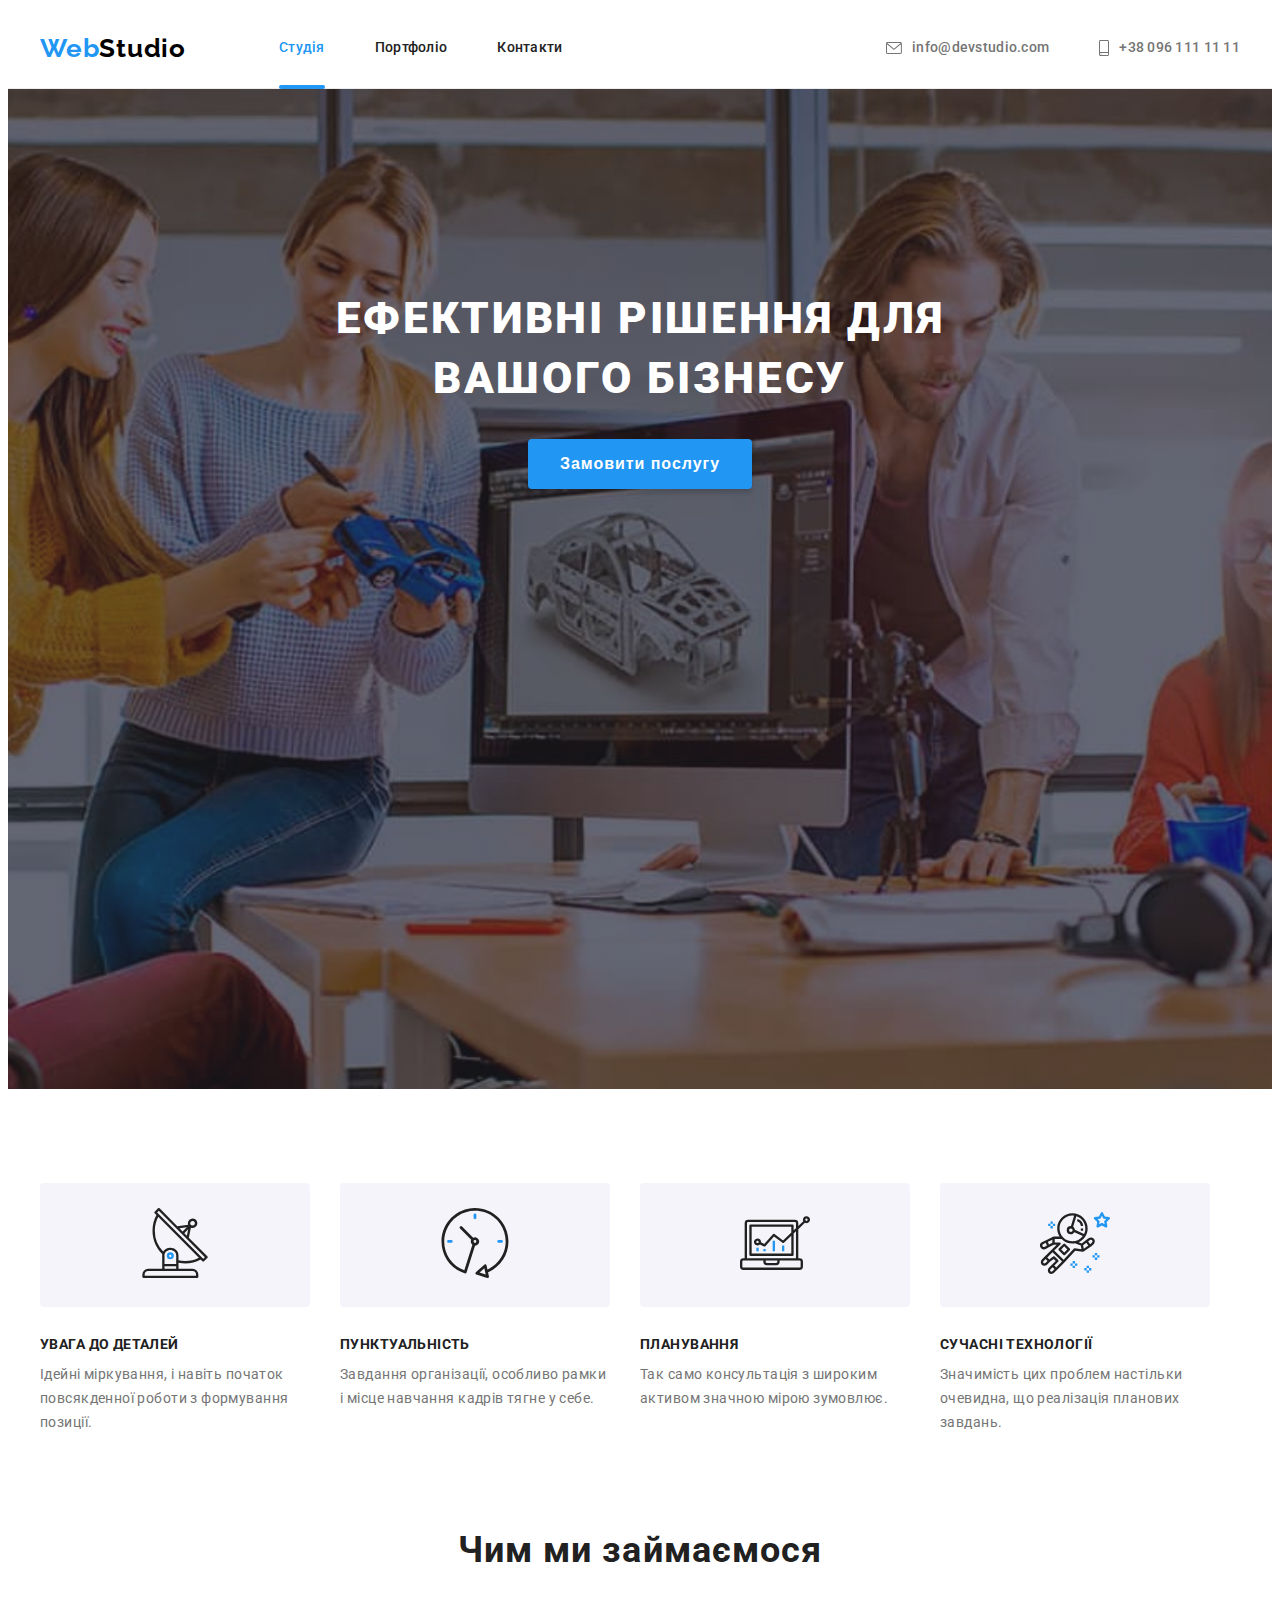
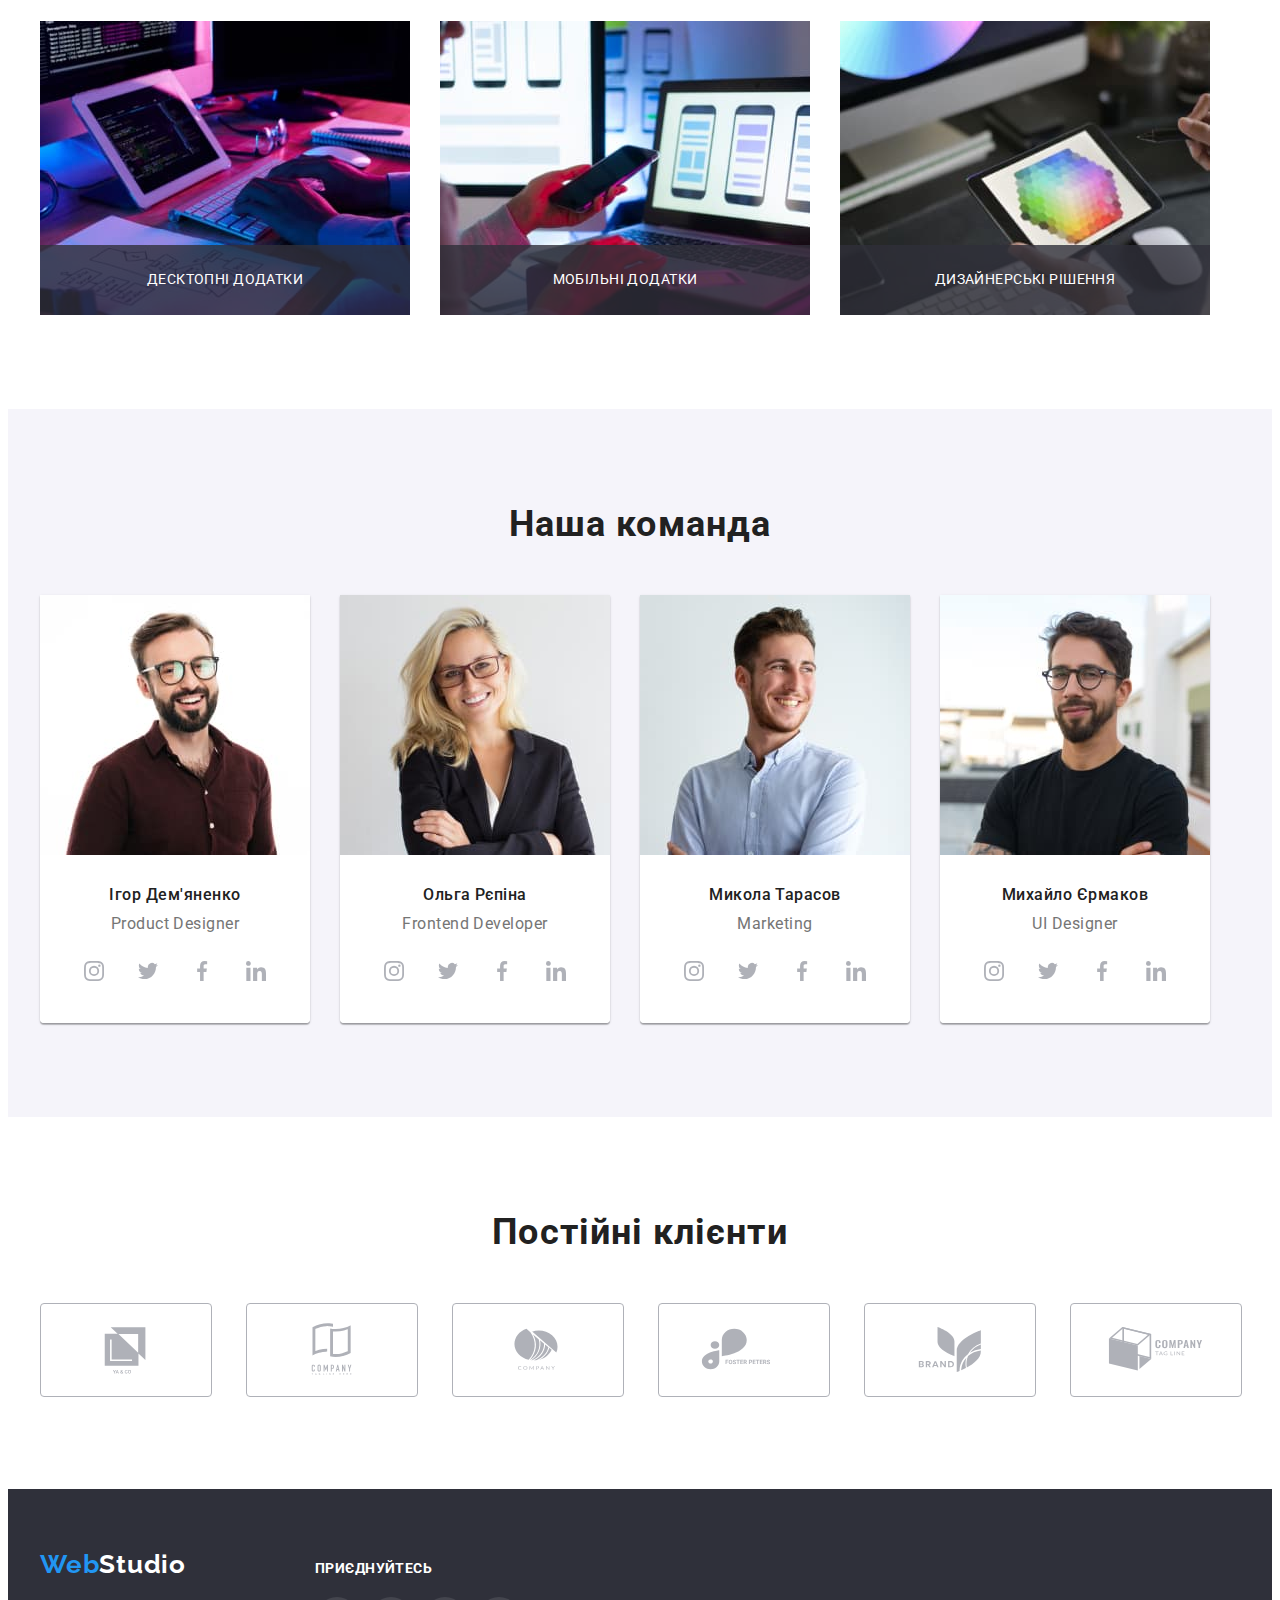
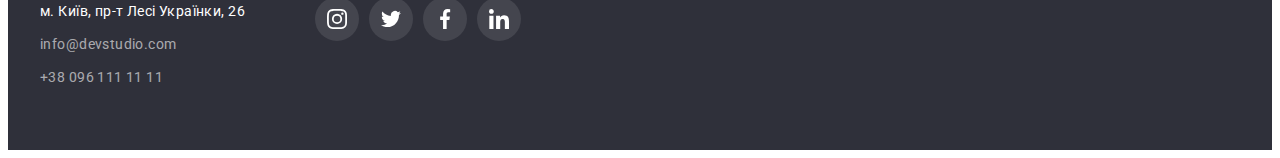
==== index.html @ 88d9680d "Clone HW 05" ====
<!DOCTYPE html>
<html lang="uk">
  <head>
    <meta charset="UTF-8" />
    <meta http-equiv="X-UA-Compatible" content="IE=edge" />
    <meta name="viewport" content="width=device-width, initial-scale=1.0" />
    <title>Студія</title>
    <link rel="preconnect" href="https://fonts.googleapis.com" />
    <link rel="preconnect" href="https://fonts.gstatic.com" crossorigin />
    <link href="https://fonts.googleapis.com/css2?family=Raleway:wght@700&family=Roboto:wght@400;500;700;900&display=swap" rel="stylesheet" />
    <link
      rel="stylesheet"
      href="https://cdnjs.cloudflare.com/ajax/libs/modern-normalize/1.1.0/modern-normalize.min.css"
      integrity="sha512-wpPYUAdjBVSE4KJnH1VR1HeZfpl1ub8YT/NKx4PuQ5NmX2tKuGu6U/JRp5y+Y8XG2tV+wKQpNHVUX03MfMFn9Q=="
      crossorigin="anonymous"
      referrerpolicy="no-referrer"
    />
    <link rel="stylesheet" href="./css/styles.css" />
  </head>

  <body>
    <header class="header">
      <div class="container">
        <!-- logo -->
        <a class="logo link" href="./index.html">Web<span class="logo-header">Studio</span></a>

        <!-- navigation -->
        <nav class="nav">
          <ul class="nav-list list">
            <li class="nav-item"><a class="nav-link link current" href="./index.html">Студія</a></li>
            <li class="nav-item"><a class="nav-link link" href="./portfolio.html">Портфоліо</a></li>
            <li class="nav-item"><a class="nav-link link" href="">Контакти</a></li>
          </ul>
        </nav>
        <ul class="contact-list list">
          <li class="contact-item">
            <a class="contact-link link" href="mailto:info@devstudio.com">
              <svg class="contact-icon" width="16" height="12">
                <use href="./images/icons.svg#icon-mail"></use>
              </svg>
              info@devstudio.com</a
            >
          </li>
          <li class="contact-item">
            <a class="contact-link link" href="tel:+380961111111">
              <svg class="contact-icon" width="10" height="16">
                <use href="./images/icons.svg#icon-smartphone"></use>
              </svg>
              +38 096 111 11 11</a
            >
          </li>
        </ul>
      </div>
    </header>

    <main>
      <!--hero-->
      <section class="hero">
        <div class="container">
          <h1 class="hero-title">Ефективні рішення для вашого бізнесу</h1>
          <button class="hero-btn" type="button" data-modal-open>Замовити послугу</button>
        </div>
      </section>

      <!-- advantages -->
      <section class="adv">
        <div class="container">
          <h2 class="visually-hidden">Переваги</h2>
          <ul class="adv-list list">
            <li class="adv-item">
              <div class="adv-icon-wrap">
                <svg class="adv-icon" width="70" height="70">
                  <use href="./images/icons.svg#icon-antenna"></use>
                </svg>
              </div>
              <h3 class="adv-subtitle">УВАГА ДО ДЕТАЛЕЙ</h3>
              <p class="adv-text">Ідейні міркування, і навіть початок повсякденної роботи з формування позиції.</p>
            </li>
            <li class="adv-item">
              <div class="adv-icon-wrap">
                <svg class="adv-icon" width="70" height="70">
                  <use href="./images/icons.svg#icon-clock"></use>
                </svg>
              </div>
              <h3 class="adv-subtitle">ПУНКТУАЛЬНІСТЬ</h3>
              <p class="adv-text">Завдання організації, особливо рамки і місце навчання кадрів тягне у себе.</p>
            </li>
            <li class="adv-item">
              <div class="adv-icon-wrap">
                <svg class="adv-icon" width="70" height="70">
                  <use href="./images/icons.svg#icon-diagram"></use>
                </svg>
              </div>
              <h3 class="adv-subtitle">ПЛАНУВАННЯ</h3>
              <p class="adv-text">Так само консультація з широким активом значною мірою зумовлює.</p>
            </li>
            <li class="adv-item">
              <div class="adv-icon-wrap">
                <svg class="adv-icon" width="70" height="70">
                  <use href="./images/icons.svg#icon-astronaut"></use>
                </svg>
              </div>
              <h3 class="adv-subtitle">СУЧАСНІ ТЕХНОЛОГІЇ</h3>
              <p class="adv-text">Значимість цих проблем настільки очевидна, що реалізація планових завдань.</p>
            </li>
          </ul>
        </div>
      </section>

      <!-- work -->
      <section class="work">
        <div class="container">
          <h2 class="work-title">Чим ми займаємося</h2>
          <ul class="work-list list">
            <li class="work-item">
              <p class="work-subtitle">Десктопні додатки</p>
              <img class="work-img" src="./images/desktop.jpg" alt="Десктопні додатки" width="370" height="294" />
            </li>
            <li class="work-item">
              <p class="work-subtitle">Мобільні додатки</p>
              <img class="work-img" src="./images/mobile.jpg" alt="Мобільні додатки" width="370" height="294" />
            </li>
            <li class="work-item">
              <p class="work-subtitle">Дизайнерські рішення</p>
              <img class="work-img" src="./images/design.jpg" alt="Дизайнерські рішення" width="370" height="294" />
            </li>
          </ul>
        </div>
      </section>

      <!-- team -->
      <section class="team">
        <div class="container">
          <h2 class="team-title">Наша команда</h2>
          <ul class="team-list list">
            <li class="team-item">
              <img class="team-img" src="./images/teammate_1.jpg" alt="Ігор Дем'яненко" width="270" height="260" />
              <div class="team-item-group">
                <h3 class="team-subtitle">Ігор Дем'яненко</h3>
                <p class="team-text">Product Designer</p>
                <ul class="social-list list">
                  <li class="social-item">
                    <a href="" class="social-link link" target="_blank" rel="noopener noreferrer">
                      <svg class="social-icon" width="20" height="20">
                        <use href="./images/icons.svg#icon-instagram"></use>
                      </svg>
                    </a>
                  </li>
                  <li class="social-item">
                    <a href="" class="social-link link" target="_blank" rel="noopener noreferrer">
                      <svg class="social-icon" width="20" height="20">
                        <use href="./images/icons.svg#icon-twitter"></use>
                      </svg>
                    </a>
                  </li>
                  <li class="social-item">
                    <a href="" class="social-link link" target="_blank" rel="noopener noreferrer">
                      <svg class="social-icon" width="20" height="20">
                        <use href="./images/icons.svg#icon-facebook"></use>
                      </svg>
                    </a>
                  </li>
                  <li class="social-item">
                    <a href="" class="social-link link" target="_blank" rel="noopener noreferrer">
                      <svg class="social-icon" width="20" height="20">
                        <use href="./images/icons.svg#icon-linkedin"></use>
                      </svg>
                    </a>
                  </li>
                </ul>
              </div>
            </li>
            <li class="team-item">
              <img class="team-img" src="./images/teammate_2.jpg" alt="Ольга Рєпіна" width="270" height="260" />
              <div class="team-item-group">
                <h3 class="team-subtitle">Ольга Рєпіна</h3>
                <p class="team-text">Frontend Developer</p>
                <ul class="social-list list">
                  <li class="social-item">
                    <a href="" class="social-link link" target="_blank" rel="noopener noreferrer">
                      <svg class="social-icon" width="20" height="20">
                        <use href="./images/icons.svg#icon-instagram"></use>
                      </svg>
                    </a>
                  </li>
                  <li class="social-item">
                    <a href="" class="social-link link" target="_blank" rel="noopener noreferrer">
                      <svg class="social-icon" width="20" height="20">
                        <use href="./images/icons.svg#icon-twitter"></use>
                      </svg>
                    </a>
                  </li>
                  <li class="social-item">
                    <a href="" class="social-link link" target="_blank" rel="noopener noreferrer">
                      <svg class="social-icon" width="20" height="20">
                        <use href="./images/icons.svg#icon-facebook"></use>
                      </svg>
                    </a>
                  </li>
                  <li class="social-item">
                    <a href="" class="social-link link" target="_blank" rel="noopener noreferrer">
                      <svg class="social-icon" width="20" height="20">
                        <use href="./images/icons.svg#icon-linkedin"></use>
                      </svg>
                    </a>
                  </li>
                </ul>
              </div>
            </li>
            <li class="team-item">
              <img class="team-img" src="./images/teammate_3.jpg" alt="Микола Тарасов" width="270" height="260" />
              <div class="team-item-group">
                <h3 class="team-subtitle">Микола Тарасов</h3>
                <p class="team-text">Marketing</p>
                <ul class="social-list list">
                  <li class="social-item">
                    <a href="" class="social-link link" target="_blank" rel="noopener noreferrer">
                      <svg class="social-icon" width="20" height="20">
                        <use href="./images/icons.svg#icon-instagram"></use>
                      </svg>
                    </a>
                  </li>
                  <li class="social-item">
                    <a href="" class="social-link link" target="_blank" rel="noopener noreferrer">
                      <svg class="social-icon" width="20" height="20">
                        <use href="./images/icons.svg#icon-twitter"></use>
                      </svg>
                    </a>
                  </li>
                  <li class="social-item">
                    <a href="" class="social-link link" target="_blank" rel="noopener noreferrer">
                      <svg class="social-icon" width="20" height="20">
                        <use href="./images/icons.svg#icon-facebook"></use>
                      </svg>
                    </a>
                  </li>
                  <li class="social-item">
                    <a href="" class="social-link link" target="_blank" rel="noopener noreferrer">
                      <svg class="social-icon" width="20" height="20">
                        <use href="./images/icons.svg#icon-linkedin"></use>
                      </svg>
                    </a>
                  </li>
                </ul>
              </div>
            </li>
            <li class="team-item">
              <img class="team-img" src="./images/teammate_4.jpg" alt="Михайло Єрмаков" width="270" height="260" />
              <div class="team-item-group">
                <h3 class="team-subtitle">Михайло Єрмаков</h3>
                <p class="team-text">UI Designer</p>
                <ul class="social-list list">
                  <li class="social-item">
                    <a href="" class="social-link link" target="_blank" rel="noopener noreferrer">
                      <svg class="social-icon" width="20" height="20">
                        <use href="./images/icons.svg#icon-instagram"></use>
                      </svg>
                    </a>
                  </li>
                  <li class="social-item">
                    <a href="" class="social-link link" target="_blank" rel="noopener noreferrer">
                      <svg class="social-icon" width="20" height="20">
                        <use href="./images/icons.svg#icon-twitter"></use>
                      </svg>
                    </a>
                  </li>
                  <li class="social-item">
                    <a href="" class="social-link link" target="_blank" rel="noopener noreferrer">
                      <svg class="social-icon" width="20" height="20">
                        <use href="./images/icons.svg#icon-facebook"></use>
                      </svg>
                    </a>
                  </li>
                  <li class="social-item">
                    <a href="" class="social-link link" target="_blank" rel="noopener noreferrer">
                      <svg class="social-icon" width="20" height="20">
                        <use href="./images/icons.svg#icon-linkedin"></use>
                      </svg>
                    </a>
                  </li>
                </ul>
              </div>
            </li>
          </ul>
        </div>
      </section>

      <!-- clients -->
      <section class="clients">
        <div class="container">
          <h2 class="clients-title">Постійні клієнти</h2>
          <ul class="clients-list list">
            <li class="clients-item">
              <a href="" class="clients-link link" target="_blank" rel="noopener noreferrer">
                <svg class="clients-icon" width="106" height="60">
                  <use href="./images/icons.svg#icon-logo-client-1"></use>
                </svg>
              </a>
            </li>
            <li class="clients-item">
              <a href="" class="clients-link link" target="_blank" rel="noopener noreferrer">
                <svg class="clients-icon" width="106" height="60">
                  <use href="./images/icons.svg#icon-logo-client-2"></use>
                </svg>
              </a>
            </li>
            <li class="clients-item">
              <a href="" class="clients-link link" target="_blank" rel="noopener noreferrer">
                <svg class="clients-icon" width="106" height="60">
                  <use href="./images/icons.svg#icon-logo-client-3"></use>
                </svg>
              </a>
            </li>
            <li class="clients-item">
              <a href="" class="clients-link link" target="_blank" rel="noopener noreferrer">
                <svg class="clients-icon" width="106" height="60">
                  <use href="./images/icons.svg#icon-logo-client-4"></use>
                </svg>
              </a>
            </li>
            <li class="clients-item">
              <a href="" class="clients-link link" target="_blank" rel="noopener noreferrer">
                <svg class="clients-icon" width="106" height="60">
                  <use href="./images/icons.svg#icon-logo-client-5"></use>
                </svg>
              </a>
            </li>
            <li class="clients-item">
              <a href="" class="clients-link link" target="_blank" rel="noopener noreferrer">
                <svg class="clients-icon" width="106" height="60">
                  <use href="./images/icons.svg#icon-logo-client-6"></use>
                </svg>
              </a>
            </li>
          </ul>
        </div>
      </section>
    </main>

    <footer class="footer">
      <div class="container">
        <div class="footer-wrap">
          <!-- logo -->
          <a class="logo link" href="./index.html">Web<span class="logo-footer">Studio</span></a>
          <address class="address">
            <ul class="address-list list">
              <li class="address-item"><a class="address-map link" href="https://goo.gl/maps/GGHUYbkFzDP6m6Ls8" target="_blank" rel="noopener noreferrer">м. Київ, пр-т Лесі Українки, 26</a></li>
              <li class="address-item"><a class="address-link link" href="mailto:info@devstudio.com">info@devstudio.com</a></li>
              <li class="address-item"><a class="address-link link" href="tel:+380961111111">+38 096 111 11 11</a></li>
            </ul>
          </address>
        </div>
        <div class="footer-wrap">
          <p class="footer-join">приєднуйтесь</p>
          <ul class="social-list list">
            <li class="social-item">
              <a href="" class="social-link link" target="_blank" rel="noopener noreferrer">
                <svg class="social-icon" width="20" height="20">
                  <use href="./images/icons.svg#icon-instagram"></use>
                </svg>
              </a>
            </li>
            <li class="social-item">
              <a href="" class="social-link link" target="_blank" rel="noopener noreferrer">
                <svg class="social-icon" width="20" height="20">
                  <use href="./images/icons.svg#icon-twitter"></use>
                </svg>
              </a>
            </li>
            <li class="social-item">
              <a href="" class="social-link link" target="_blank" rel="noopener noreferrer">
                <svg class="social-icon" width="20" height="20">
                  <use href="./images/icons.svg#icon-facebook"></use>
                </svg>
              </a>
            </li>
            <li class="social-item">
              <a href="" class="social-link link" target="_blank" rel="noopener noreferrer">
                <svg class="social-icon" width="20" height="20">
                  <use href="./images/icons.svg#icon-linkedin"></use>
                </svg>
              </a>
            </li>
          </ul>
        </div>
      </div>
    </footer>
    <div class="backdrop is-hidden" data-modal>
      <div class="modal-window">
        <button type="button" class="modal-window-close" data-modal-close>
          <svg class="modal-window-close-icon" width="18" height="18">
            <use href="./images/icons.svg#icon-modal-close"></use>
          </svg>
        </button>
      </div>
    </div>
    <script src="./js/modal.js"></script>
  </body>
</html>
---- css/styles.css ----
:root {
  --first-text-color: #757575;
  --title-text-color: #212121;
  --accent-color: #2196f3;
  --first-bg-color: #ffffff;
  --second-bg-color: #2f303a;
  --alt-bg-color: #f5f4fa;
  --calm-icon-corol: #afb1b8;

  --main-transition-duration: 250ms;
  --main-transition-timing-function: cubic-bezier(0.4, 0, 0.2, 1);
}

/* ----------------RESET------------------ */
h1,
h2,
h3,
h4,
h5,
h6,
p {
  margin: 0;
}

.list {
  list-style: none;
  margin: 0;
  padding: 0;
}

.link {
  text-decoration: none;
  transition-property: color, border-color, background-color;
  transition-duration: var(--main-transition-duration);
  transition-timing-function: var(--main-transition-timing-function);
}

img {
  display: block;
}

button {
  cursor: pointer;
}

/* ----------------GENERAL------------------ */
body {
  background-color: var(--first-bg-color);
  color: var(--first-text-color);
  font-family: "Roboto", sans-serif;
}

.link:hover,
.link:focus {
  color: var(--accent-color);
  border-color: var(--accent-color);
}

.container {
  margin: 0 auto;
  width: 1200px;
  padding-left: 15px;
  padding-right: 15px;
}

.header {
  border-bottom: 1px solid #ececec;
}

.visually-hidden {
  position: absolute;
  width: 1px;
  height: 1px;
  margin: -1px;
  border: 0;
  padding: 0;
  white-space: nowrap;
  clip-path: inset(100%);
  clip: rect(0 0 0 0);
  overflow: hidden;
}

/* ----------------LOGO------------------ */
.logo {
  font-family: "Raleway", sans-serif;
  color: var(--accent-color);
  font-weight: 700;
  font-size: 26px;
  line-height: 1.19;
  letter-spacing: 0.03em;
}

.logo-header {
  color: #000000;
}

.logo-footer {
  color: var(--first-bg-color);
}

/* ----------------NAV------------------ */
.header > .container {
  display: flex;
  align-items: center;
}

.nav,
.contact-list {
  font-weight: 500;
  font-size: 14px;
  line-height: 1.14;
  letter-spacing: 0.02em;
}

.nav-list {
  display: flex;
  gap: 50px;
  margin-left: 93px;
}

.contact-list {
  display: flex;
  gap: 50px;
  margin-left: auto;
}

.nav-link.current {
  color: var(--accent-color);
  position: relative;
}

.nav-link.current::after {
  content: "";
  position: absolute;
  bottom: -1px;
  display: block;
  width: 100%;
  height: 4px;
  border-radius: 2px;
  background-color: var(--accent-color);
}

.nav-link {
  color: var(--title-text-color);

  display: block;
  padding-top: 32px;
  padding-bottom: 32px;
}

.contact-link {
  color: var(--first-text-color);

  display: flex;
  gap: 10px;
  align-items: center;
  padding-top: 32px;
  padding-bottom: 32px;
}

.contact-icon {
  fill: currentColor;
}

/* ----------------HERO------------------ */
.hero {
  max-width: 1600px;
  height: 600px;
  margin: 0 auto;

  background-color: var(--second-bg-color);
  background-image: linear-gradient(rgba(47, 48, 58, 0.4), rgba(47, 48, 58, 0.4)), url(../images/hero-bg.jpg);
  background-repeat: no-repeat;
  background-position: center;
  background-size: cover;

  text-align: center;
  padding: 200px 0px;
}

.hero-title {
  font-weight: 900;
  font-size: 44px;
  line-height: 1.36;
  letter-spacing: 0.06em;
  text-transform: uppercase;
  color: var(--first-bg-color);

  width: 700px;
  margin-left: auto;
  margin-right: auto;
  margin-bottom: 30px;
}

.hero-btn {
  font-weight: 700;
  font-size: 16px;
  line-height: 1.88;
  letter-spacing: 0.06em;

  color: var(--first-bg-color);
  background-color: var(--accent-color);

  border: none;
  cursor: pointer;

  min-width: 216px;
  min-height: 50px;
  padding: 10px 32px;
  box-shadow: 0px 4px 4px rgba(0, 0, 0, 0.15);
  border-radius: 4px;
}

/* ----------------ADVANTAGES------------------ */

.adv {
  padding-top: 94px;
  padding-bottom: 94px;
}

.adv-list {
  display: flex;
  flex-wrap: wrap;
  gap: 30px;
}

.adv-item {
  max-width: 270px;
}

.adv-icon-wrap {
  background-color: var(--alt-bg-color);
  border-radius: 4px;
  text-align: center;
  padding-top: 25px;
  padding-bottom: 25px;
  margin-bottom: 30px;
}

.adv-subtitle {
  font-size: 14px;
  line-height: 1.14;
  letter-spacing: 0.03em;
  text-transform: uppercase;
  color: var(--title-text-color);

  margin-bottom: 10px;
}

.adv-text {
  font-size: 14px;
  line-height: 1.71;
  letter-spacing: 0.03em;
}

/* ----------------WORK------------------ */

.work {
  padding-bottom: 94px;
}

.work-title,
.team-title,
.clients-title {
  font-size: 36px;
  line-height: 1.17;
  text-align: center;
  letter-spacing: 0.03em;
  color: var(--title-text-color);

  margin-bottom: 50px;
}

.work-item {
  position: relative;
}

.work-subtitle {
  position: absolute;
  bottom: 0;
  width: 100%;
  padding: 27px 0px;
  background-color: rgba(47, 48, 58, 0.8);
  color: var(--first-bg-color);
  text-align: center;

  font-size: 14px;
  line-height: 1.14;
  letter-spacing: 0.03em;
  text-transform: uppercase;
}

.work-list {
  display: flex;
  flex-wrap: wrap;
  gap: 30px;
}

/* ----------------TEAM------------------ */

.team {
  padding-top: 94px;
  padding-bottom: 94px;
}

.team {
  background-color: var(--alt-bg-color);
}

.team-list {
  display: flex;
  flex-wrap: wrap;
  gap: 30px;
}

.team-item {
  border-radius: 0px 0px 4px 4px;
  box-shadow: 0px 1px 3px rgba(0, 0, 0, 0.12), 0px 1px 1px rgba(0, 0, 0, 0.14), 0px 2px 1px rgba(0, 0, 0, 0.2);
}

.team-item-group {
  background-color: var(--first-bg-color);
  padding-bottom: 30px;
  padding-top: 30px;
  border-radius: 0px 0px 4px 4px;
  text-align: center;
}

.team-text,
.team-subtitle {
  font-size: 16px;
  line-height: 1.19;

  letter-spacing: 0.03em;
}

.team-text {
  color: var(--first-text-color);
  margin-bottom: 16px;
}

.team-subtitle {
  font-weight: 500;
  color: var(--title-text-color);

  margin-bottom: 10px;
}

.social-list {
  display: flex;
  gap: 10px;
  justify-content: center;
}

.social-item {
  width: 44px;
  height: 44px;
}

.social-link {
  display: flex;
  align-items: center;
  justify-content: center;
  width: 100%;
  height: 100%;

  color: var(--calm-icon-corol);
  background-color: var(--first-bg-color);
  border-radius: 50%;
}

.footer .social-link {
  color: var(--first-bg-color);
  background-color: rgba(255, 255, 255, 0.1);
}

.social-icon {
  fill: currentColor;
}

.social-link:hover,
.social-link:focus {
  color: var(--first-bg-color);
  background-color: var(--accent-color);
}

/* ----------------CLIENTS------------------ */

.clients {
  padding-top: 94px;
  padding-bottom: 94px;
}

.clients-list {
  display: flex;
  justify-content: space-between;
}

.clients-item {
  width: 170px;
  height: 92px;
}

.clients-link {
  display: flex;
  align-items: center;
  justify-content: center;
  width: 100%;
  height: 100%;

  color: var(--calm-icon-corol);
  border: 1px solid var(--calm-icon-corol);
  border-radius: 4px;
}

.clients-icon {
  fill: currentColor;
}

/* ----------------FOOTER------------------ */
.footer {
  background-color: var(--second-bg-color);
  padding-top: 60px;
  padding-bottom: 60px;
}

.footer > .container {
  display: flex;
  gap: 70px;
  align-items: baseline;
}

.address {
  font-style: inherit;
  margin-top: 20px;
}

.address-item:not(:first-child) {
  margin-top: 9px;
}

.address-map,
.address-link {
  font-size: 14px;
  line-height: 1.71;
  letter-spacing: 0.03em;
  color: var(--first-bg-color);
}

.address-link {
  color: rgba(255, 255, 255, 0.6);
}

.footer-join {
  font-weight: 700;
  font-size: 14px;
  line-height: 1.14;
  letter-spacing: 0.03em;
  text-transform: uppercase;

  color: var(--first-bg-color);

  margin-bottom: 20px;
}

/* --------------------PORTFOLIO-------------------- */

.portfolio {
  padding-top: 94px;
  padding-bottom: 94px;
}

.portfolio-filter {
  display: flex;
  gap: 8px;
  justify-content: center;
  margin-bottom: 50px;
}

.filter-btn {
  font-weight: 500;
  font-size: 16px;
  line-height: 1.62;
  text-align: center;
  letter-spacing: 0.03em;

  color: var(--title-text-color);
  background-color: var(--alt-bg-color);

  border: none;
  border-radius: 4px;
  cursor: pointer;

  padding: 6px 22px;

  transition-property: color, background-color, box-shadow;
  transition-duration: var(--main-transition-duration);
  transition-timing-function: var(--main-transition-timing-function);
}

.filter-btn:hover,
.filter-btn:focus {
  color: var(--first-bg-color);
  background-color: var(--accent-color);
  box-shadow: 0px 3px 1px rgba(0, 0, 0, 0.1), 0px 1px 2px rgba(0, 0, 0, 0.08), 0px 2px 2px rgba(0, 0, 0, 0.12);
}

.portfolio-list {
  display: flex;
  flex-wrap: wrap;
  gap: 30px;
}

.portfolio-item-link {
  display: block;

  transition-property: box-shadow;
  transition-duration: var(--main-transition-duration);
  transition-timing-function: var(--main-transition-timing-function);
}

.portfolio-item-hover-wrap {
  position: relative;
  overflow: hidden;
}

.portfolio-item-hover-text {
  position: absolute;
  top: 0;
  height: 100%;
  padding: 63px 24px;

  font-size: 18px;
  line-height: 1.56;
  letter-spacing: 0.03em;
  color: var(--first-bg-color);
  background-color: rgba(33, 150, 243, 0.9);

  transform: translateY(100%);
  transition-property: transform;
  transition-duration: var(--main-transition-duration);
  transition-timing-function: var(--main-transition-timing-function);
}

.portfolio-item-link:hover .portfolio-item-hover-text,
.portfolio-item-link:focus .portfolio-item-hover-text {
  transform: translateY(0%);
}

.portfolio-item-link:hover,
.portfolio-item-link:focus {
  box-shadow: 0px 1px 1px rgba(0, 0, 0, 0.12), 0px 4px 4px rgba(0, 0, 0, 0.06), 1px 4px 6px rgba(0, 0, 0, 0.16);
}

.portfolio-item-group {
  background-color: var(--first-bg-color);
  border-bottom: 1px solid #eeeeee;
  border-left: 1px solid #eeeeee;
  border-right: 1px solid #eeeeee;

  padding: 20px 24px;
}

.portfolio-item-title {
  font-size: 18px;
  line-height: 2;
  letter-spacing: 0.06em;
  color: var(--title-text-color);

  margin-bottom: 4px;
}
.portfolio-item-text {
  font-size: 16px;
  line-height: 1.88;
  letter-spacing: 0.03em;
  color: var(--first-text-color);
}

/* --------------------MODAL-------------------- */

.backdrop {
  position: fixed;
  top: 0;

  width: 100vw;
  height: 100vh;

  background-color: rgba(0, 0, 0, 0.2);

  transition-property: opacity, visibility;
  transition-duration: var(--main-transition-duration);
  transition-timing-function: var(--main-transition-timing-function);
}

.modal-window {
  width: 528px;
  min-height: 581px;
  background-color: var(--first-bg-color);
  box-shadow: 0px 1px 3px rgba(0, 0, 0, 0.12), 0px 1px 1px rgba(0, 0, 0, 0.14), 0px 2px 1px rgba(0, 0, 0, 0.2);
  border-radius: 4px;

  position: absolute;
  top: 50%;
  left: 50%;
  transform: translate(-50%, -50%);

  transition-property: transform;
  transition-duration: var(--main-transition-duration);
  transition-timing-function: var(--main-transition-timing-function);
}

.backdrop.is-hidden .modal-window {
  transform: translate(-150%, -50%);
}

.modal-window-close {
  position: absolute;
  right: 8px;
  top: 8px;

  width: 30px;
  height: 30px;
  border-radius: 50%;
  border: 1px solid rgba(0, 0, 0, 0.1);
  background-color: var(--first-bg-color);

  display: flex;
  align-items: center;
  justify-content: center;
}

.modal-window-close-icon {
  fill: #000000;
}

.is-hidden {
  opacity: 0;
  visibility: hidden;
  pointer-events: none;
}
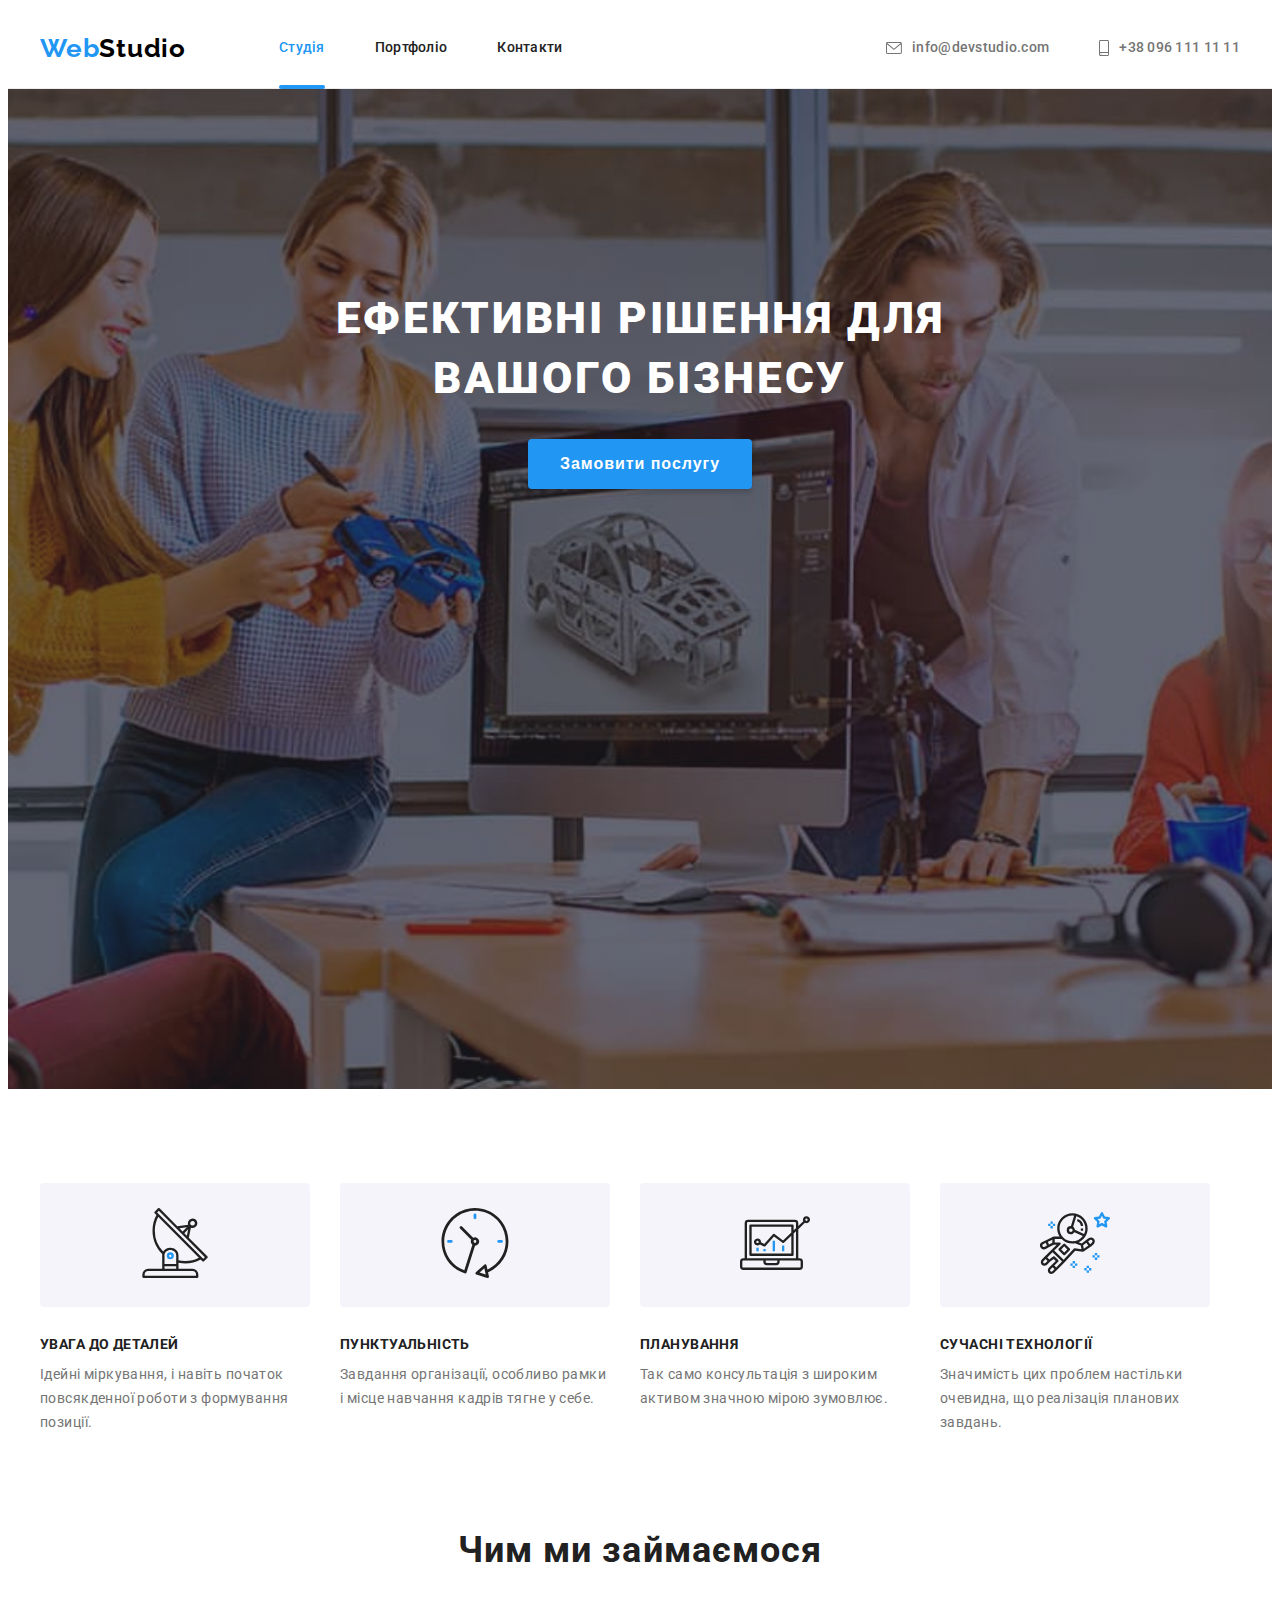
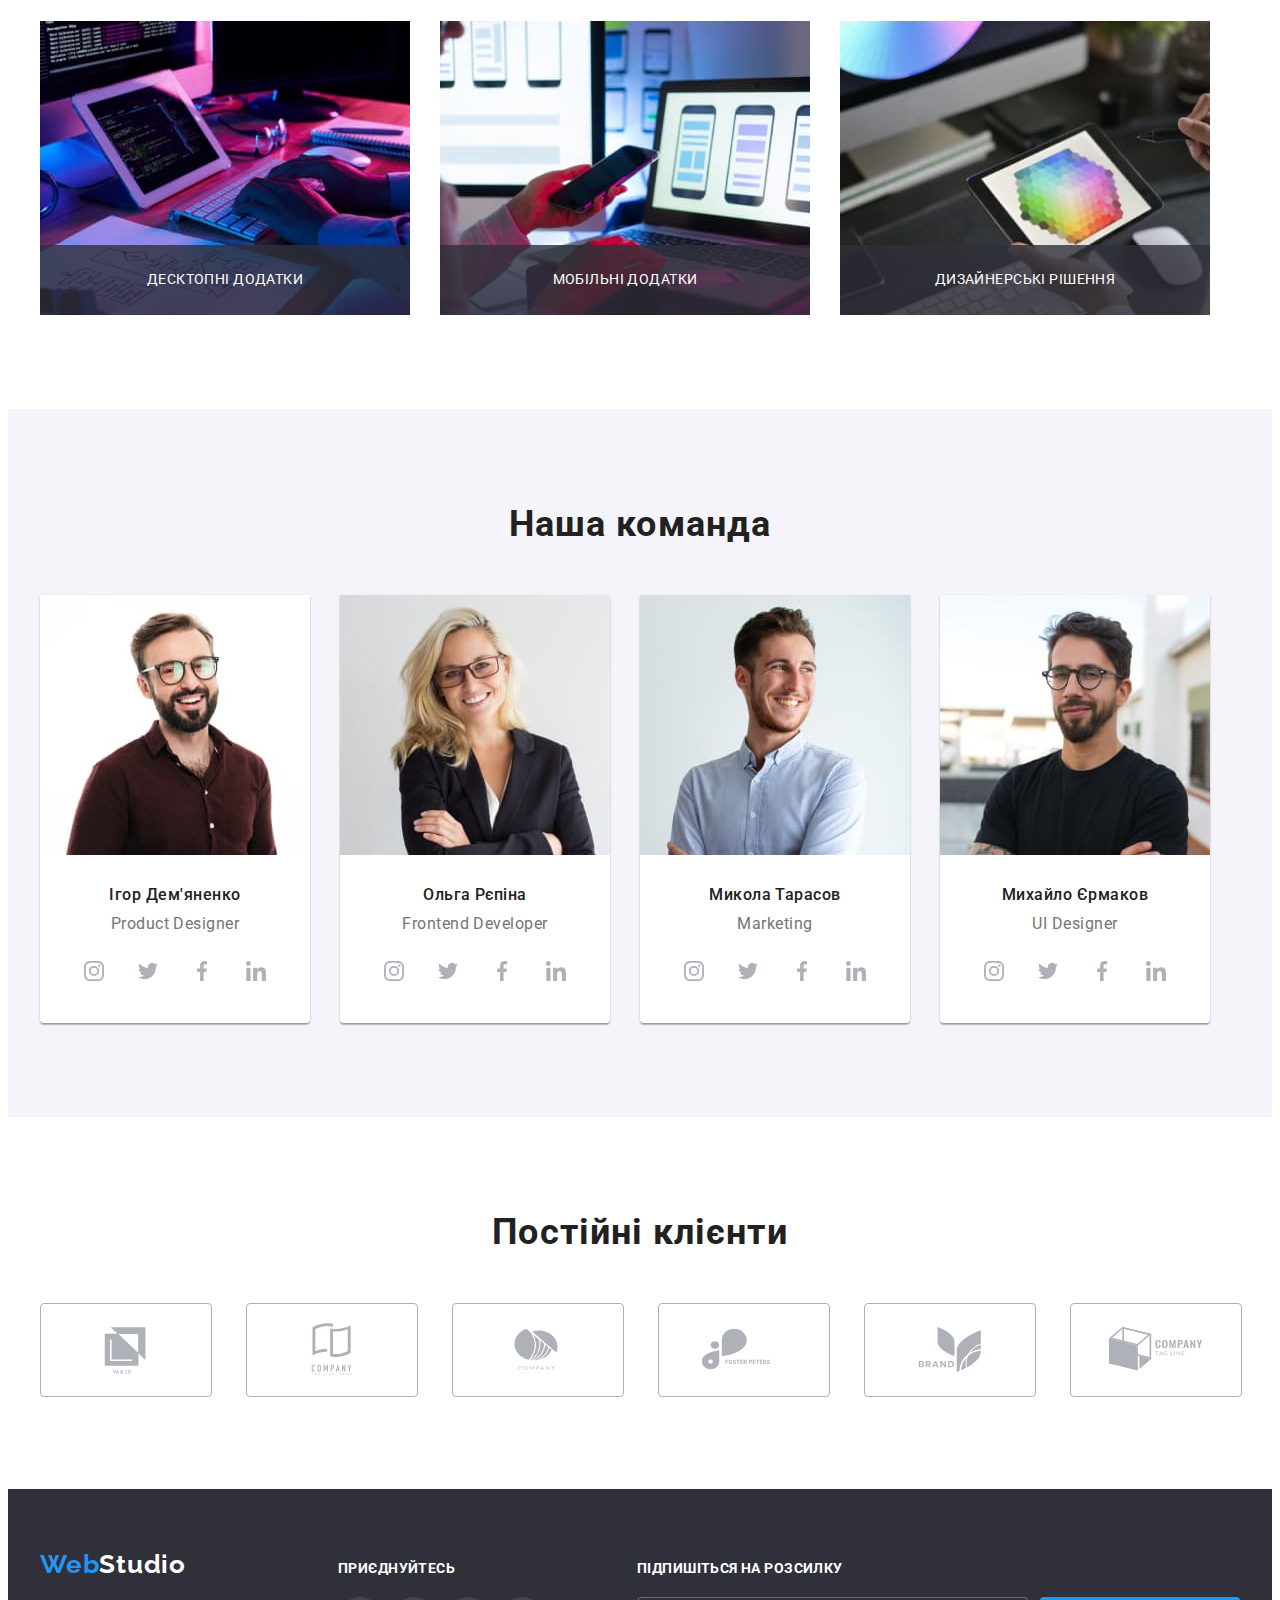
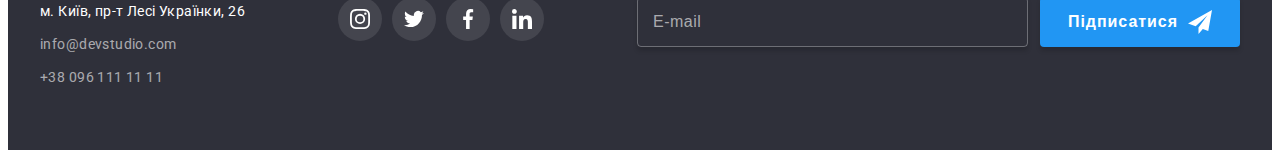
==== commit 3a1d49bd: "Зробив розмітку та оформлення футера" ====
--- a/index.html
+++ b/index.html
@@ -337,6 +337,8 @@
       </section>
     </main>
 
+    <!-- --------FOOTER---------- -->
+
     <footer class="footer">
       <div class="container">
         <div class="footer-wrap">
@@ -350,6 +352,7 @@
             </ul>
           </address>
         </div>
+
         <div class="footer-wrap">
           <p class="footer-join">приєднуйтесь</p>
           <ul class="social-list list">
@@ -383,8 +386,25 @@
             </li>
           </ul>
         </div>
+
+        <div class="footer-wrap form-wrap">
+          <p class="footer-join">Підпишіться на розсилку</p>
+          <form class="footer-form" name="footer-form">
+            <label class="visually-hidden" for="user_email"></label>
+            <input class="footer-email" type="email" name="email" id="user_email" placeholder="E-mail" />
+            <button class="footer-form-btn" type="submit">
+              Підписатися
+              <svg class="icon-send" width="24" height="24">
+                <use href="./images/icons.svg#icon-send"></use>
+              </svg>
+            </button>
+          </form>
+        </div>
       </div>
     </footer>
+
+    <!------------------------ MODAL ---------------------->
+
     <div class="backdrop is-hidden" data-modal>
       <div class="modal-window">
         <button type="button" class="modal-window-close" data-modal-close>
--- a/css/styles.css
+++ b/css/styles.css
@@ -41,6 +41,7 @@
 
 button {
   cursor: pointer;
+  padding: 0px 0px;
 }
 
 /* ----------------GENERAL------------------ */
@@ -426,7 +427,7 @@
 
 .footer > .container {
   display: flex;
-  gap: 70px;
+  gap: 93px;
   align-items: baseline;
 }
 
@@ -461,6 +462,60 @@
   color: var(--first-bg-color);
 
   margin-bottom: 20px;
+}
+
+.footer-wrap.form-wrap {
+  flex-grow: 1;
+}
+
+.footer-form {
+  display: flex;
+  gap: 12px;
+  justify-content: space-between;
+}
+
+.footer-email {
+  flex-grow: 1;
+
+  padding: 14px 15px;
+  font-size: 16px;
+  line-height: 1.25;
+  letter-spacing: 0.03em;
+
+  color: var(--first-bg-color);
+  background-color: transparent;
+  border: 1px solid rgba(255, 255, 255, 0.3);
+  border-radius: 4px;
+  box-shadow: 0px 4px 4px rgba(0, 0, 0, 0.15);
+}
+
+.footer-email::placeholder {
+  color: rgba(255, 255, 255, 0.6);
+}
+
+.footer-form-btn {
+  display: flex;
+  justify-content: center;
+  align-items: center;
+  gap: 10px;
+
+  width: 200px;
+  height: 50px;
+
+  font-weight: 700;
+  font-size: 16px;
+  line-height: 1.88;
+  letter-spacing: 0.06em;
+
+  color: var(--first-bg-color);
+  background-color: var(--accent-color);
+  box-shadow: 0px 4px 4px rgba(0, 0, 0, 0.15);
+  border-radius: 4px;
+  border: none;
+}
+
+.icon-send {
+  fill: var(--first-bg-color);
 }
 
 /* --------------------PORTFOLIO-------------------- */
